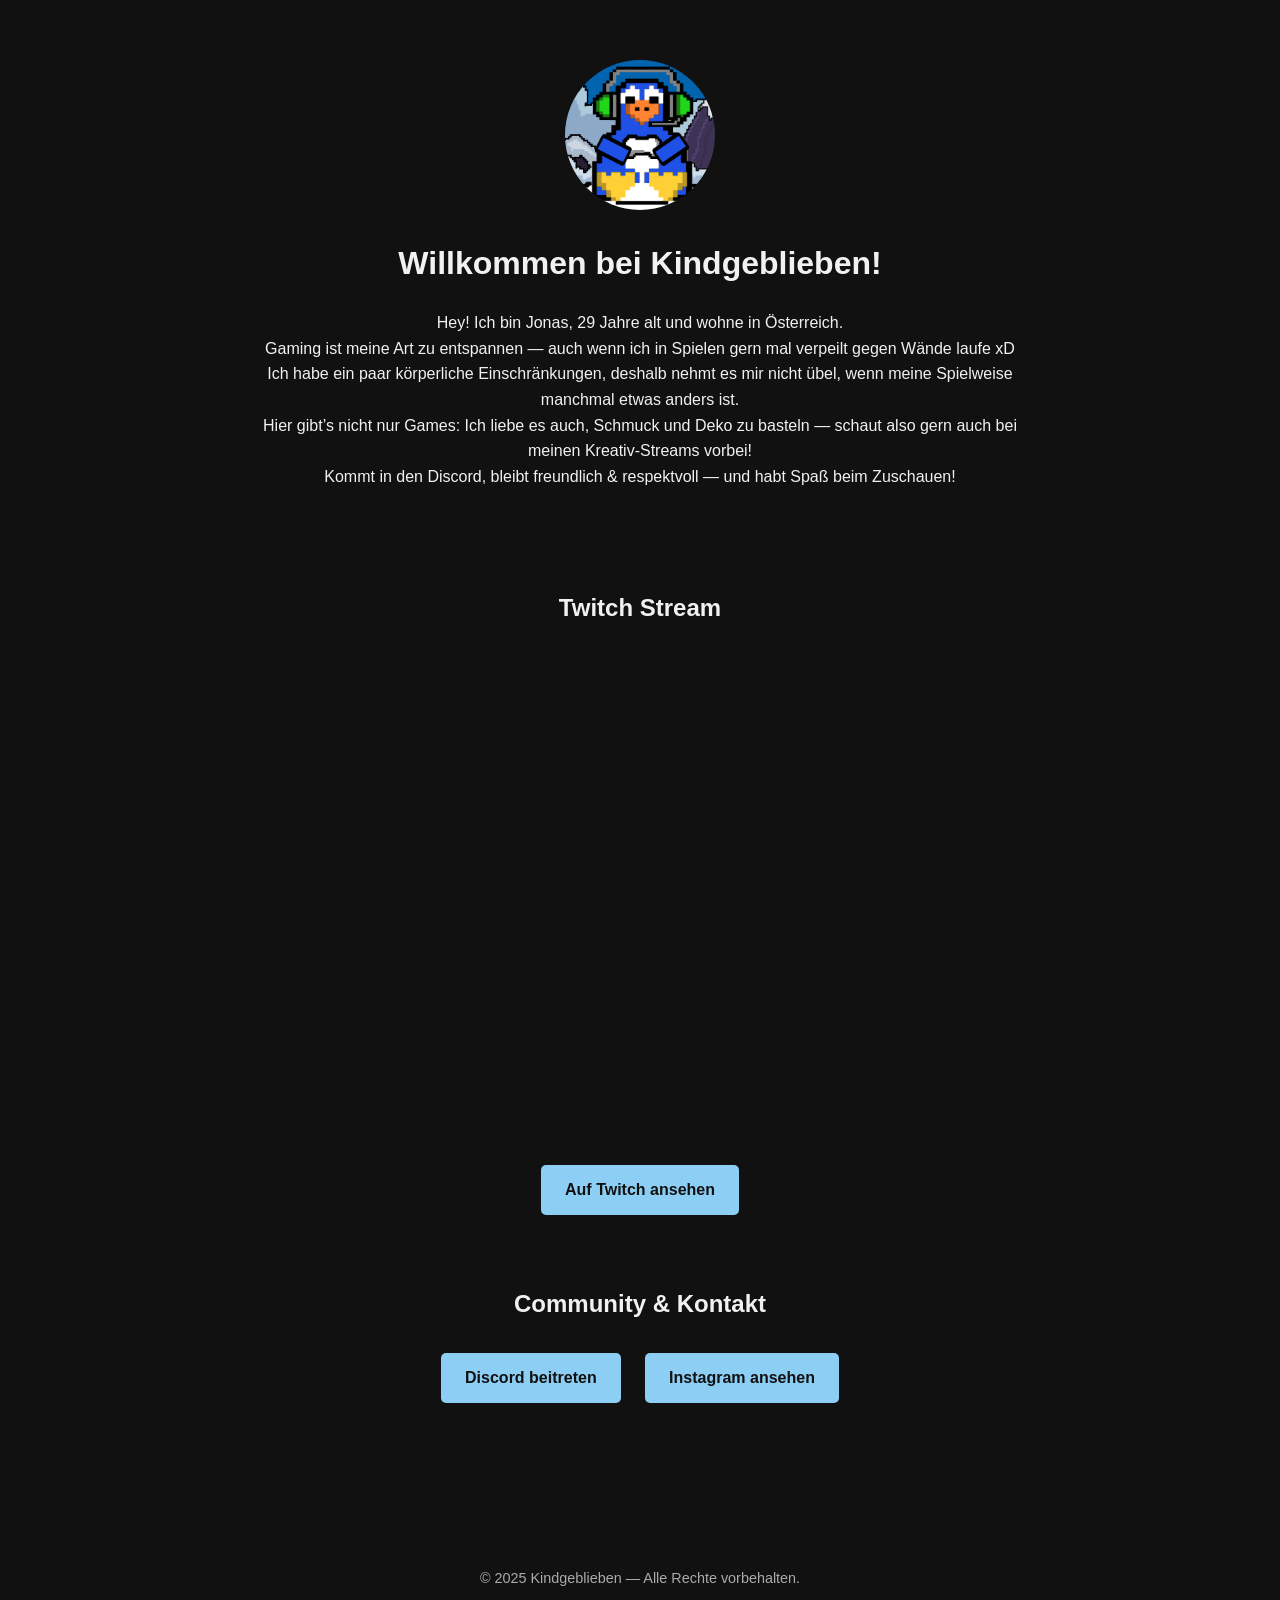
==== index.html @ 69d6116e "Add files via upload" ====
<!DOCTYPE html>
<html lang="de">
<head>
  <meta charset="UTF-8" />
  <title>Kindgeblieben</title>
  <link rel="icon" type="image/png" href="assets/pinguinlogo.png">
  <meta name="viewport" content="width=device-width, initial-scale=1.0">
  <link rel="stylesheet" href="style.css">
</head>
<body>
  <header>
    <div class="hero">
      <img src="assets/pinguinlogo.png" alt="Kindgeblieben Logo" class="logo">
      <h1>Willkommen bei Kindgeblieben!</h1>
      <p>Hey! Ich bin Jonas, 29 Jahre alt und wohne in Österreich.<br>
        Gaming ist meine Art zu entspannen — auch wenn ich in Spielen gern mal verpeilt gegen Wände laufe xD<br>
        Ich habe ein paar körperliche Einschränkungen, deshalb nehmt es mir nicht übel, wenn meine Spielweise manchmal etwas anders ist.<br>
        Hier gibt’s nicht nur Games: Ich liebe es auch, Schmuck und Deko zu basteln — schaut also gern auch bei meinen Kreativ-Streams vorbei!<br>
        Kommt in den Discord, bleibt freundlich & respektvoll — und habt Spaß beim Zuschauen!</p>
    </div>
  </header>

  <main>
    <section class="twitch">
      <h2>Twitch Stream</h2>
      <div class="twitch-embed">
        <iframe
          src="https://player.twitch.tv/?channel=kind_geblieben_&parent=kindgeblieben.com"
          frameborder="0"
          allowfullscreen="true"
          scrolling="no"
          height="480"
          width="720">
        </iframe>
      </div>
      <a href="https://www.twitch.tv/kind_geblieben_" target="_blank" class="button">Auf Twitch ansehen</a>
    </section>
    <section class="community">
      <h2>Community & Kontakt</h2>
      <a href="https://discord.com/invite/AWvzsJ5" target="_blank" class="button discord-button">
        Discord beitreten
      </a>
      <a href="https://www.instagram.com/kind_geblieben_/" target="_blank" class="button instagram-button">
        Instagram ansehen
      </a>
    </section>
  </main>

  <footer>
    <p>© 2025 Kindgeblieben — Alle Rechte vorbehalten.</p>
  </footer>
</body>
</html>
---- style.css ----
/* === Global === */
body {
  margin: 0;
  font-family: Arial, sans-serif;
  background-color: #111;
  color: #f1f1f1;
  line-height: 1.6;
}

a {
  color: #8dcff4;
  text-decoration: none;
}

h1, h2 {
  margin-top: 0;
}

img.logo {
  width: 150px;
  height: auto;
  border-radius: 50%;
  margin-bottom: 20px;
}

header {
  text-align: center;
  padding: 60px 20px;
}

.hero p {
  max-width: 800px;
  margin: 0 auto;
}

main {
  text-align: center;
  padding: 40px 20px;
}

.twitch-embed {
  margin: 20px auto;
}

section {
  margin-bottom: 60px;
}

.button {
  display: inline-block;
  background: #8dcff4;
  color: #111;
  padding: 12px 24px;
  margin: 10px;
  border-radius: 5px;
  font-weight: bold;
  transition: background 0.3s;
}

.button:hover {
  background: #5ca8cf;
}

footer {
  text-align: center;
  padding: 40px 20px;
  font-size: 0.9em;
  color: #aaa;
}
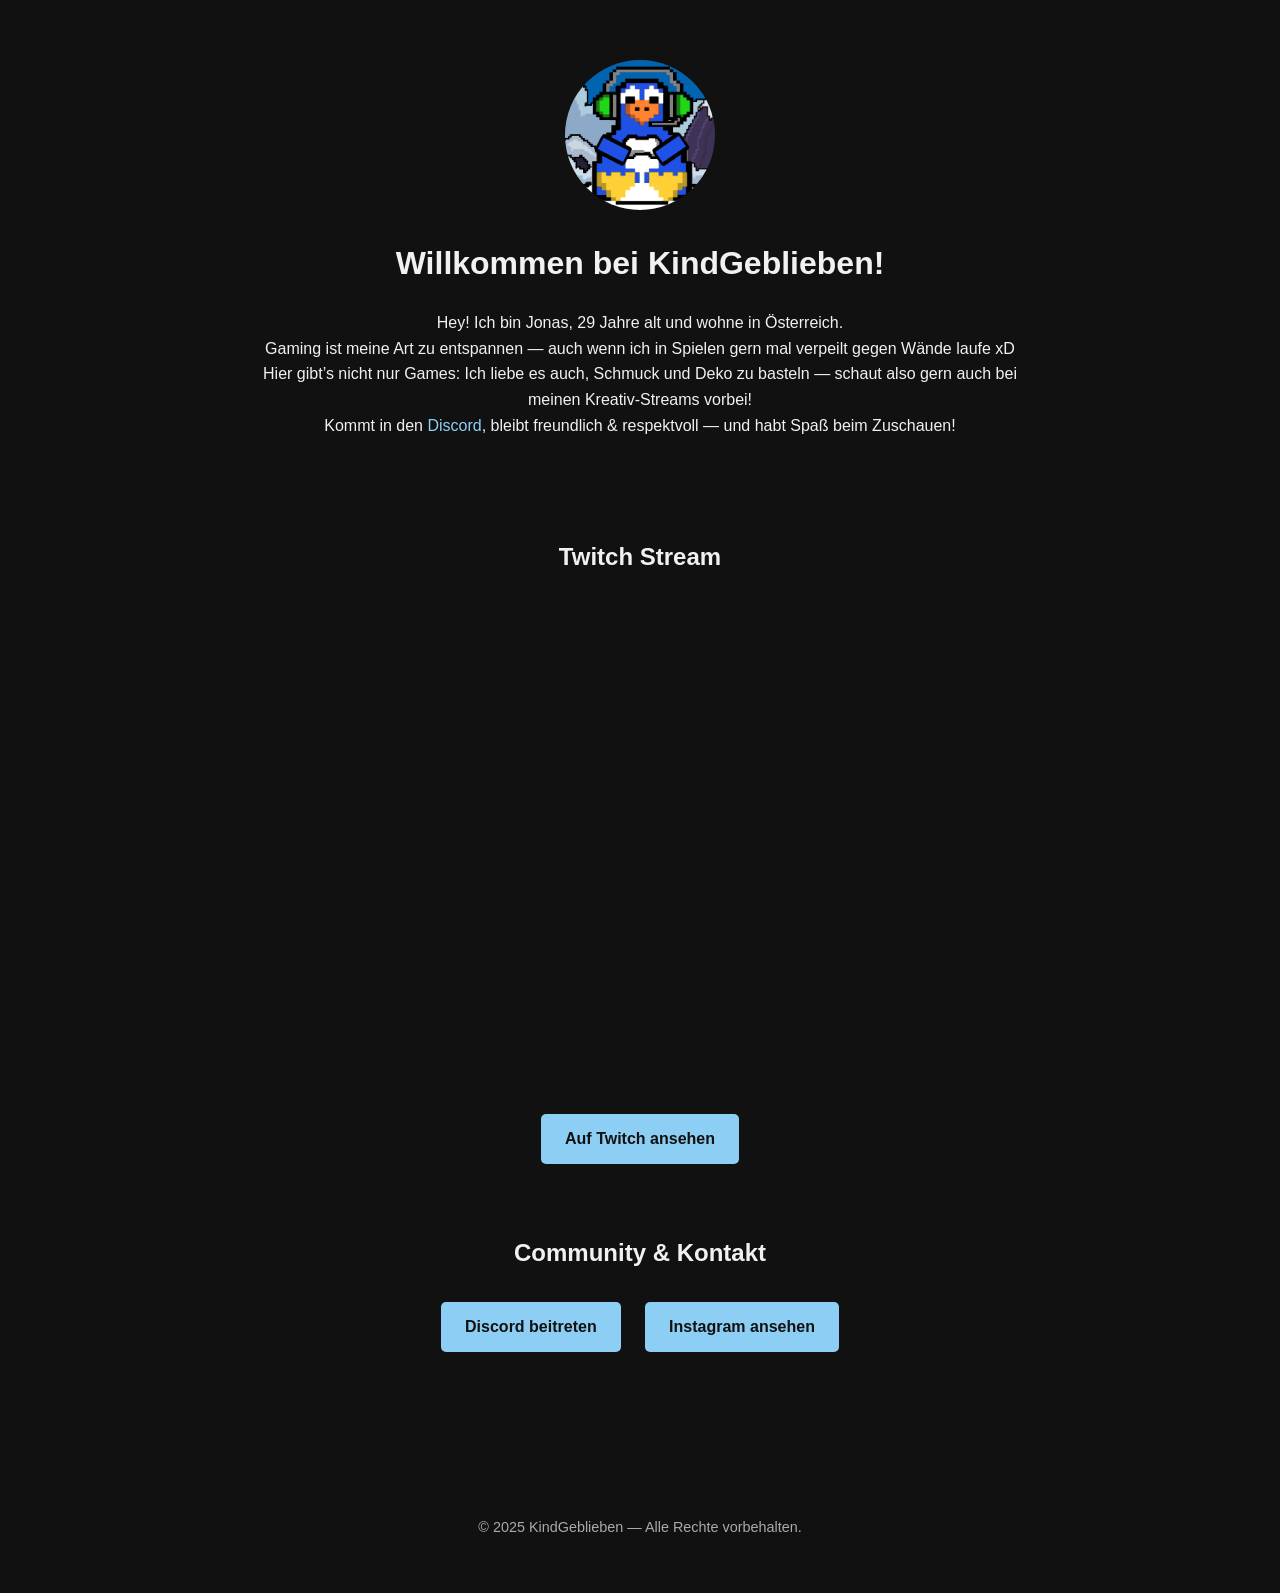
==== commit 9cbd55d7: "Update index.html" ====
--- a/index.html
+++ b/index.html
@@ -5,18 +5,24 @@
   <title>Kindgeblieben</title>
   <link rel="icon" type="image/png" href="assets/pinguinlogo.png">
   <meta name="viewport" content="width=device-width, initial-scale=1.0">
+  <meta property="og:title" content="KindGeblieben">
+  <meta property="og:description" content="Website für KindGeblieben">
+  <meta property="og:image" content="https://kindgeblieben.com/assets/pinguinlogo.png">
+  <meta property="og:url" content="https://kindgeblieben.com/">
+  <meta name="twitter:card" content="summary_large_image">
   <link rel="stylesheet" href="style.css">
 </head>
+
 <body>
   <header>
     <div class="hero">
       <img src="assets/pinguinlogo.png" alt="Kindgeblieben Logo" class="logo">
-      <h1>Willkommen bei Kindgeblieben!</h1>
+      <h1>Willkommen bei KindGeblieben!</h1>
       <p>Hey! Ich bin Jonas, 29 Jahre alt und wohne in Österreich.<br>
         Gaming ist meine Art zu entspannen — auch wenn ich in Spielen gern mal verpeilt gegen Wände laufe xD<br>
-        Ich habe ein paar körperliche Einschränkungen, deshalb nehmt es mir nicht übel, wenn meine Spielweise manchmal etwas anders ist.<br>
         Hier gibt’s nicht nur Games: Ich liebe es auch, Schmuck und Deko zu basteln — schaut also gern auch bei meinen Kreativ-Streams vorbei!<br>
-        Kommt in den Discord, bleibt freundlich & respektvoll — und habt Spaß beim Zuschauen!</p>
+        Kommt in den <a href="https://discord.com/invite/AWvzsJ5" target="_blank">Discord</a>, bleibt freundlich & respektvoll — und habt Spaß beim Zuschauen!
+
     </div>
   </header>
 
@@ -47,7 +53,7 @@
   </main>
 
   <footer>
-    <p>© 2025 Kindgeblieben — Alle Rechte vorbehalten.</p>
+    <p>© 2025 KindGeblieben — Alle Rechte vorbehalten.</p>
   </footer>
 </body>
 </html>
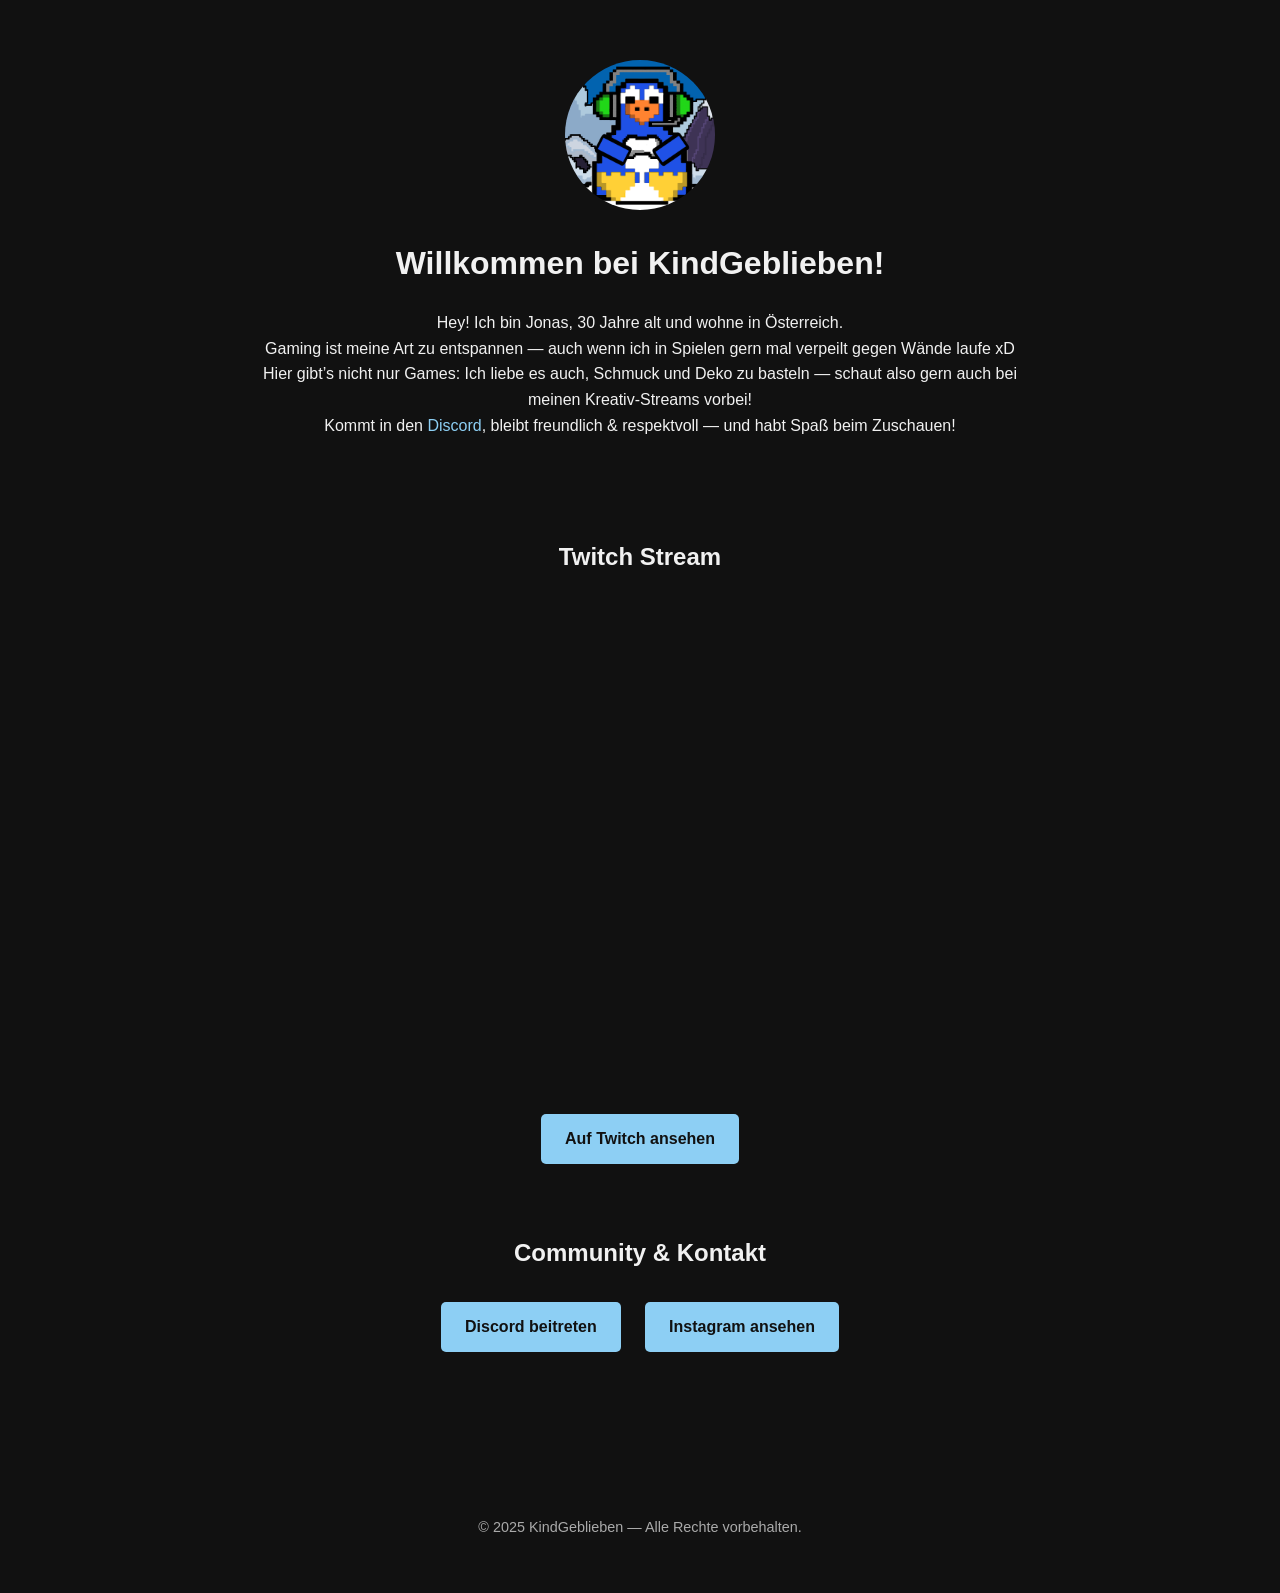
==== commit 0a7d7f55: "Update index.html" ====
--- a/index.html
+++ b/index.html
@@ -18,7 +18,7 @@
     <div class="hero">
       <img src="assets/pinguinlogo.png" alt="Kindgeblieben Logo" class="logo">
       <h1>Willkommen bei KindGeblieben!</h1>
-      <p>Hey! Ich bin Jonas, 29 Jahre alt und wohne in Österreich.<br>
+      <p>Hey! Ich bin Jonas, 30 Jahre alt und wohne in Österreich.<br>
         Gaming ist meine Art zu entspannen — auch wenn ich in Spielen gern mal verpeilt gegen Wände laufe xD<br>
         Hier gibt’s nicht nur Games: Ich liebe es auch, Schmuck und Deko zu basteln — schaut also gern auch bei meinen Kreativ-Streams vorbei!<br>
         Kommt in den <a href="https://discord.com/invite/AWvzsJ5" target="_blank">Discord</a>, bleibt freundlich & respektvoll — und habt Spaß beim Zuschauen!
@@ -57,3 +57,4 @@
   </footer>
 </body>
 </html>
+
